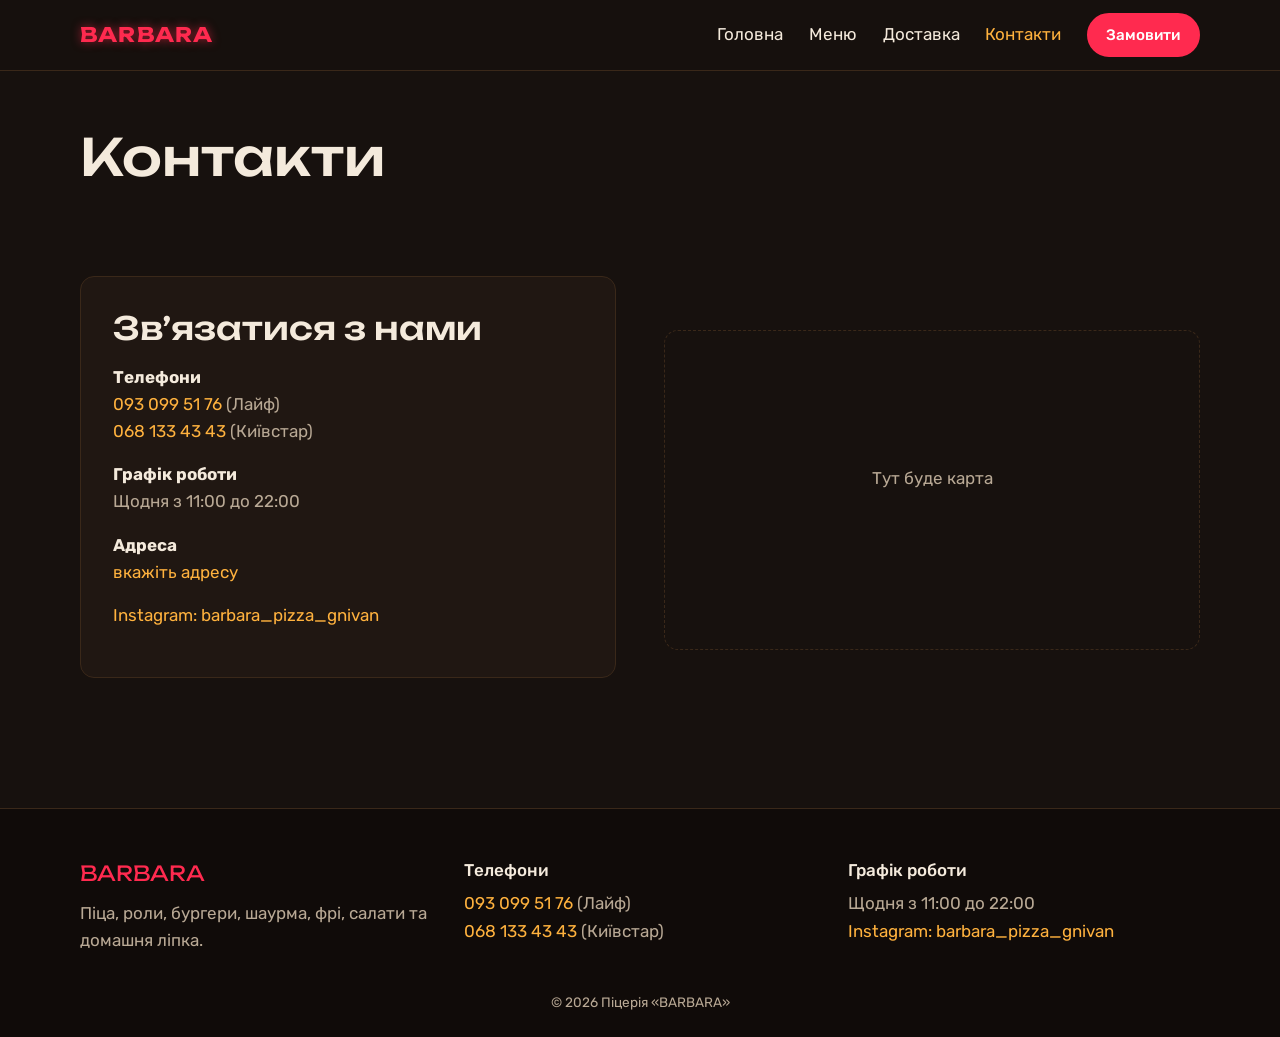
==== contacts.html @ 184677c6 "Add files via upload" ====
<!DOCTYPE html>
<html lang="uk">
<head>
  <meta charset="UTF-8">
  <meta name="viewport" content="width=device-width, initial-scale=1">
  <title>Контакти — BARBARA</title>
  <meta name="description" content="Контакти піцерії BARBARA: телефони, графік роботи, Instagram.">
  <link rel="preconnect" href="https://fonts.googleapis.com">
  <link rel="preconnect" href="https://fonts.gstatic.com" crossorigin>
  <link href="https://fonts.googleapis.com/css2?family=Rubik:wght@400;500;600&family=Unbounded:wght@300;500;700&display=swap" rel="stylesheet">
  <link rel="stylesheet" href="css/style.css">
</head>
<body>
  <header class="site-header">
    <div class="container header-inner">
      <a class="logo" href="index.html" aria-label="BARBARA — на головну">BARBARA</a>
      <button class="nav-toggle" aria-label="Відкрити меню" aria-expanded="false" aria-controls="nav"><span></span><span></span></button>
      <nav id="nav" class="nav">
        <a href="index.html">Головна</a>
        <a href="menu.html">Меню</a>
        <a href="delivery.html">Доставка</a>
        <a href="contacts.html" class="active" aria-current="page">Контакти</a>
        <a class="btn btn-small" href="tel:+380930995176">Замовити</a>
      </nav>
    </div>
  </header>

  <main>
    <section class="page-title">
      <div class="container">
        <h1>Контакти</h1>
      </div>
    </section>
    <section class="section">
      <div class="container split">
        <div class="info-card">
          <h2>Зв’язатися з нами</h2>
          <p><strong>Телефони</strong><br>
            <a href="tel:+380930995176">093 099 51 76</a> (Лайф)<br>
            <a href="tel:+380681334343">068 133 43 43</a> (Київстар)</p>
          <p><strong>Графік роботи</strong><br>Щодня з 11:00 до 22:00</p>
          <p><strong>Адреса</strong><br><em>вкажіть адресу</em></p>
          <p><a href="https://www.instagram.com/barbara_pizza_gnivan/" target="_blank" rel="noopener">Instagram: barbara_pizza_gnivan</a></p>
        </div>
        <div class="map-box">
          <!-- Вставте код карти Google Maps (Поділитися → Вбудувати карту) замість цього блоку -->
          <p>Тут буде карта</p>
        </div>
      </div>
    </section>
  </main>

  <footer class="site-footer">
    <div class="container footer-grid">
      <div>
        <p class="footer-logo">BARBARA</p>
        <p>Піца, роли, бургери, шаурма, фрі, салати та домашня ліпка.</p>
      </div>
      <div>
        <p class="footer-title">Телефони</p>
        <p><a href="tel:+380930995176">093 099 51 76</a> (Лайф)<br><a href="tel:+380681334343">068 133 43 43</a> (Київстар)</p>
      </div>
      <div>
        <p class="footer-title">Графік роботи</p>
        <p>Щодня з 11:00 до 22:00</p>
        <p><a href="https://www.instagram.com/barbara_pizza_gnivan/" target="_blank" rel="noopener">Instagram: barbara_pizza_gnivan</a></p>
      </div>
    </div>
    <p class="copyright">© <span id="year">2026</span> Піцерія «BARBARA»</p>
  </footer>
  <script src="js/main.js"></script>
</body>
</html>
---- css/style.css ----
:root{
  --bg:#17110e;
  --bg-alt:#201712;
  --wood:#3a2819;
  --neon:#ff2a4f;
  --amber:#ffb23e;
  --text:#f4eadc;
  --muted:#b9a995;
  --radius:14px;
  --font-display:'Unbounded',sans-serif;
  --font-body:'Rubik',sans-serif;
}
*{box-sizing:border-box;margin:0;padding:0}
html{scroll-behavior:smooth}
body{background:var(--bg);color:var(--text);font-family:var(--font-body);line-height:1.6;font-size:17px}
img{max-width:100%;display:block}
a{color:var(--amber);text-decoration:none}
a:hover{text-decoration:underline}
:focus-visible{outline:2px solid var(--amber);outline-offset:3px}
.container{width:min(1120px,92%);margin-inline:auto}
.narrow{width:min(760px,92%);margin-inline:auto}
h1,h2,h3{font-family:var(--font-display);line-height:1.2}
h2{font-size:clamp(1.4rem,3vw,2rem);font-weight:500;margin-bottom:1rem}
h3{font-size:1.05rem;font-weight:500;margin-bottom:.35rem}
.section{padding:4.5rem 0}
.section-alt{background:var(--bg-alt)}

/* header */
.site-header{position:sticky;top:0;z-index:10;background:rgba(23,17,14,.92);backdrop-filter:blur(8px);border-bottom:1px solid var(--wood)}
.header-inner{display:flex;align-items:center;justify-content:space-between;padding:.8rem 0}
.logo{font-family:var(--font-display);font-weight:700;font-size:1.25rem;color:var(--neon);letter-spacing:.06em;text-shadow:0 0 10px rgba(255,42,79,.6)}
.logo:hover{text-decoration:none}
.nav{display:flex;align-items:center;gap:1.6rem}
.nav a{color:var(--text)}
.nav a.active{color:var(--amber)}
.nav a:hover{text-decoration:none;color:var(--amber)}
.nav a.btn,.nav a.btn:hover{color:#fff}
.nav-toggle{display:none;background:none;border:0;width:40px;height:40px;cursor:pointer;position:relative}
.nav-toggle span{position:absolute;left:8px;right:8px;height:2px;background:var(--text);transition:transform .2s}
.nav-toggle span:first-child{top:15px}
.nav-toggle span:last-child{top:23px}
.nav-toggle[aria-expanded="true"] span:first-child{transform:translateY(4px) rotate(45deg)}
.nav-toggle[aria-expanded="true"] span:last-child{transform:translateY(-4px) rotate(-45deg)}

/* buttons */
.btn{display:inline-block;background:var(--neon);color:#fff;font-weight:500;padding:.85rem 1.6rem;border-radius:999px;border:2px solid var(--neon);transition:box-shadow .2s;cursor:pointer;font-family:var(--font-body);font-size:1rem}
.btn:hover{text-decoration:none;box-shadow:0 0 18px rgba(255,42,79,.65)}
.btn-small{padding:.5rem 1.1rem;font-size:.95rem}
.btn-ghost{background:transparent;color:var(--text);border-color:var(--text)}
.btn-ghost:hover{box-shadow:none;border-color:var(--amber);color:var(--amber)}

/* hero */
.hero{min-height:78vh;display:grid;place-items:center;text-align:center;padding:4rem 0;
  background:radial-gradient(ellipse at 50% 35%,rgba(255,42,79,.16),transparent 60%),var(--bg)}
.neon{font-weight:300;font-size:clamp(2.6rem,11vw,7.5rem);letter-spacing:.08em;color:#ffe3e8;
  text-shadow:0 0 6px #ff6d86,0 0 18px var(--neon),0 0 42px var(--neon),0 0 90px rgba(255,42,79,.7);
  animation:neon-on 1.4s ease-out 1}
@keyframes neon-on{0%,18%,22%,60%{opacity:.25;text-shadow:none}20%,24%,62%,100%{opacity:1}}
.hero-sub{max-width:34rem;margin:1.6rem auto 2rem;color:var(--muted);font-size:1.1rem}
.hero-actions{display:flex;gap:1rem;justify-content:center;flex-wrap:wrap}
.status{margin-top:1.6rem;color:var(--muted);font-size:.95rem}
.status.open{color:#7fe28a}

/* placeholders під фото */
.ph{background:linear-gradient(135deg,var(--wood),#5b3b22);border-radius:var(--radius);aspect-ratio:4/3;position:relative;overflow:hidden}
.ph::after{content:"фото";position:absolute;inset:0;display:grid;place-items:center;color:rgba(244,234,220,.35);font-size:.9rem}
.ph img{width:100%;height:100%;object-fit:cover;position:absolute;inset:0;z-index:1}
.ph-pizza{background:linear-gradient(135deg,#6b2a17,#c4581f)}
.ph-rolls,.ph-roll{background:linear-gradient(135deg,#2d2d33,#7a2a3a)}
.ph-burgers,.ph-burger{background:linear-gradient(135deg,#4a2f14,#a8681f)}
.ph-sides,.ph-fries{background:linear-gradient(135deg,#5a4413,#d6a42b)}
.ph-hall{background:linear-gradient(135deg,#0f4650,#2b2018);aspect-ratio:3/2}

/* категорії */
.cats{display:grid;grid-template-columns:repeat(auto-fit,minmax(230px,1fr));gap:1.6rem;margin-top:2rem}
.cat{color:var(--text);display:block}
.cat:hover{text-decoration:none}
.cat:hover .ph{box-shadow:0 0 0 2px var(--neon)}
.cat .ph{margin-bottom:.9rem;transition:box-shadow .2s}
.cat p{color:var(--muted);font-size:.95rem}

.split{display:grid;grid-template-columns:1fr 1fr;gap:3rem;align-items:center}
.split p{margin-bottom:1.4rem;color:var(--muted)}

/* внутрішні сторінки */
.page-title{padding:3.5rem 0 1rem}
.page-title h1{font-size:clamp(2rem,6vw,3.2rem);font-weight:500}
.page-title p{color:var(--muted);margin-top:.6rem}

/* меню */
.filters{display:flex;gap:.6rem;flex-wrap:wrap;margin-bottom:2rem}
.filter{background:transparent;color:var(--text);border:1px solid var(--wood);border-radius:999px;padding:.5rem 1.1rem;font-family:var(--font-body);font-size:.95rem;cursor:pointer}
.filter:hover{border-color:var(--amber)}
.filter.active{background:var(--neon);border-color:var(--neon);color:#fff}
.menu-grid{display:grid;grid-template-columns:repeat(auto-fill,minmax(260px,1fr));gap:1.6rem}
.item{background:var(--bg-alt);border-radius:var(--radius);overflow:hidden;border:1px solid var(--wood)}
.item .ph{border-radius:0}
.item-body{padding:1rem 1.2rem 1.3rem}
.item-body p{color:var(--muted);font-size:.95rem;margin:0}
.item .price{color:var(--amber);font-weight:600;margin-top:.6rem;font-size:1.05rem}
.item[hidden]{display:none}

/* інфо-блоки */
.info-card{background:var(--bg-alt);border:1px solid var(--wood);border-radius:var(--radius);padding:2rem;margin-bottom:1.6rem}
.info-card p{margin-bottom:1rem;color:var(--muted)}
.info-card strong{color:var(--text)}
.info-card ul{padding-left:1.2rem;color:var(--muted)}
.info-card li{margin-bottom:.5rem}
.info-card em{color:var(--amber);font-style:normal}
.phones{display:flex;gap:1rem;flex-wrap:wrap}
.map-box{min-height:320px;border-radius:var(--radius);border:1px dashed var(--wood);display:grid;place-items:center;color:var(--muted)}
.map-box iframe{width:100%;height:100%;min-height:320px;border:0;border-radius:var(--radius)}

/* footer */
.site-footer{background:#100b09;border-top:1px solid var(--wood);padding:3rem 0 1.4rem;margin-top:2rem}
.footer-grid{display:grid;grid-template-columns:repeat(auto-fit,minmax(220px,1fr));gap:2rem;color:var(--muted)}
.footer-logo{font-family:var(--font-display);color:var(--neon);font-size:1.3rem;margin-bottom:.6rem}
.footer-title{color:var(--text);font-weight:500;margin-bottom:.4rem}
.copyright{text-align:center;color:var(--muted);font-size:.85rem;margin-top:2.4rem}

/* адаптив */
@media (max-width:820px){
  .nav-toggle{display:block}
  .nav{position:absolute;top:100%;left:0;right:0;background:var(--bg);flex-direction:column;align-items:flex-start;padding:1.2rem 4%;gap:1rem;border-bottom:1px solid var(--wood);display:none}
  .nav.open{display:flex}
  .split{grid-template-columns:1fr;gap:2rem}
  .section{padding:3rem 0}
}
@media (prefers-reduced-motion:reduce){
  *{animation:none!important;transition:none!important;scroll-behavior:auto!important}
}
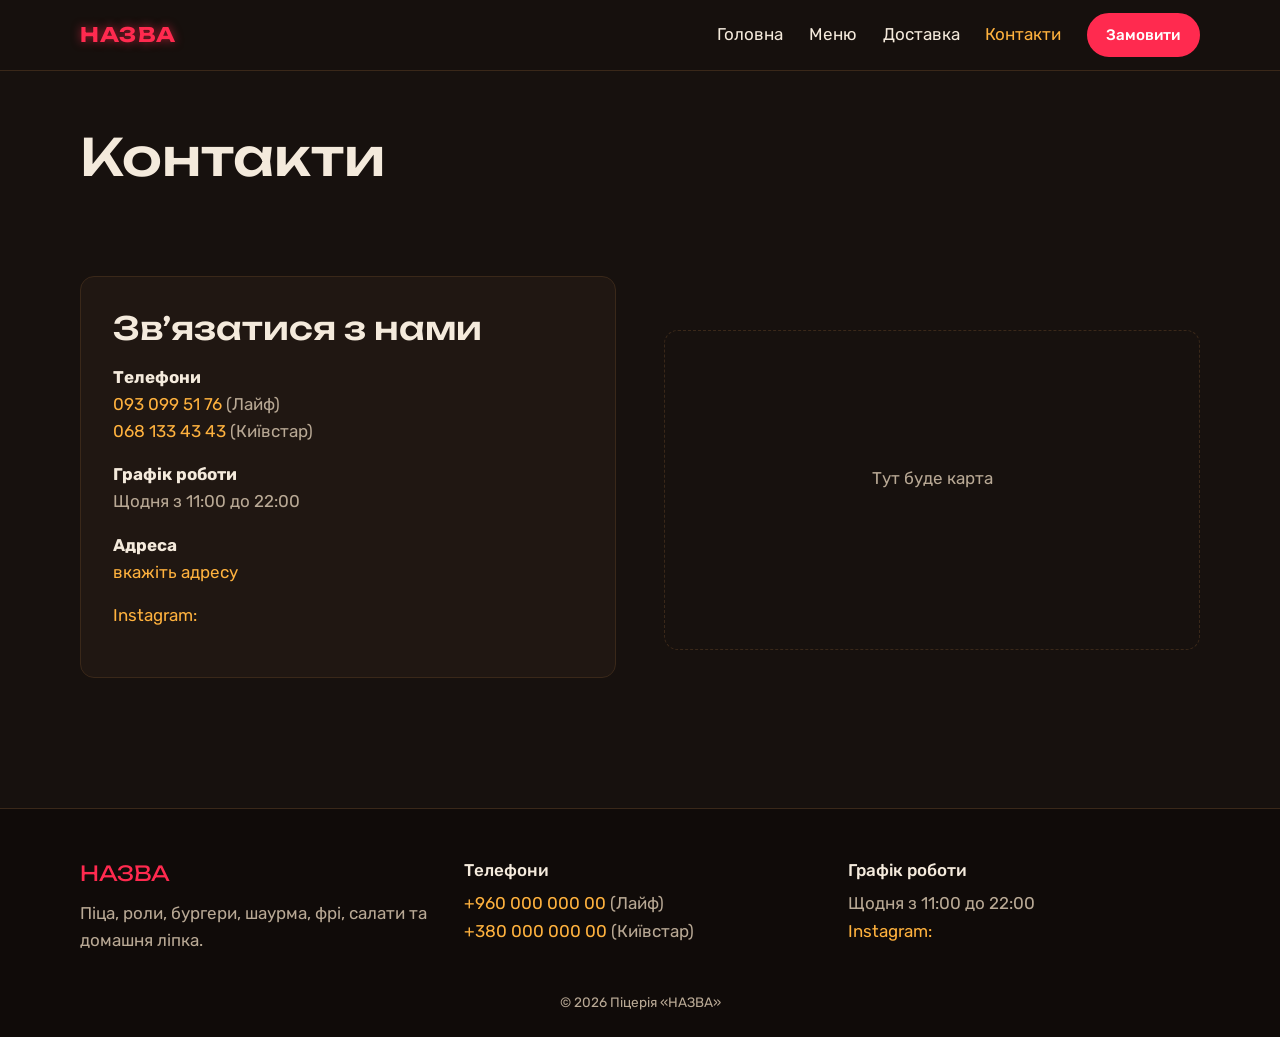
==== commit dd9d70c8: "Update contact details and branding in HTML" ====
--- a/contacts.html
+++ b/contacts.html
@@ -3,7 +3,7 @@
 <head>
   <meta charset="UTF-8">
   <meta name="viewport" content="width=device-width, initial-scale=1">
-  <title>Контакти — BARBARA</title>
+  <title>Контакти — НАЗВА</title>
   <meta name="description" content="Контакти піцерії BARBARA: телефони, графік роботи, Instagram.">
   <link rel="preconnect" href="https://fonts.googleapis.com">
   <link rel="preconnect" href="https://fonts.gstatic.com" crossorigin>
@@ -13,7 +13,7 @@
 <body>
   <header class="site-header">
     <div class="container header-inner">
-      <a class="logo" href="index.html" aria-label="BARBARA — на головну">BARBARA</a>
+      <a class="logo" href="index.html" aria-label="НАЗВА — на головну">НАЗВА</a>
       <button class="nav-toggle" aria-label="Відкрити меню" aria-expanded="false" aria-controls="nav"><span></span><span></span></button>
       <nav id="nav" class="nav">
         <a href="index.html">Головна</a>
@@ -40,7 +40,7 @@
             <a href="tel:+380681334343">068 133 43 43</a> (Київстар)</p>
           <p><strong>Графік роботи</strong><br>Щодня з 11:00 до 22:00</p>
           <p><strong>Адреса</strong><br><em>вкажіть адресу</em></p>
-          <p><a href="https://www.instagram.com/barbara_pizza_gnivan/" target="_blank" rel="noopener">Instagram: barbara_pizza_gnivan</a></p>
+          <p><a href="https:" target="_blank" rel="noopener">Instagram: </a></p>
         </div>
         <div class="map-box">
           <!-- Вставте код карти Google Maps (Поділитися → Вбудувати карту) замість цього блоку -->
@@ -53,20 +53,20 @@
   <footer class="site-footer">
     <div class="container footer-grid">
       <div>
-        <p class="footer-logo">BARBARA</p>
+        <p class="footer-logo">НАЗВА</p>
         <p>Піца, роли, бургери, шаурма, фрі, салати та домашня ліпка.</p>
       </div>
       <div>
         <p class="footer-title">Телефони</p>
-        <p><a href="tel:+380930995176">093 099 51 76</a> (Лайф)<br><a href="tel:+380681334343">068 133 43 43</a> (Київстар)</p>
+         <p><a href="tel:+96000000000">+960 000 000 00</a> (Лайф)<br><a href="tel:+38000000000">+380 000 000 00</a> (Київстар)</p>
       </div>
       <div>
         <p class="footer-title">Графік роботи</p>
         <p>Щодня з 11:00 до 22:00</p>
-        <p><a href="https://www.instagram.com/barbara_pizza_gnivan/" target="_blank" rel="noopener">Instagram: barbara_pizza_gnivan</a></p>
+        <p><a href="https:" target="_blank" rel="noopener">Instagram: </a></p>
       </div>
     </div>
-    <p class="copyright">© <span id="year">2026</span> Піцерія «BARBARA»</p>
+    <p class="copyright">© <span id="year">2026</span> Піцерія «НАЗВА»</p>
   </footer>
   <script src="js/main.js"></script>
 </body>
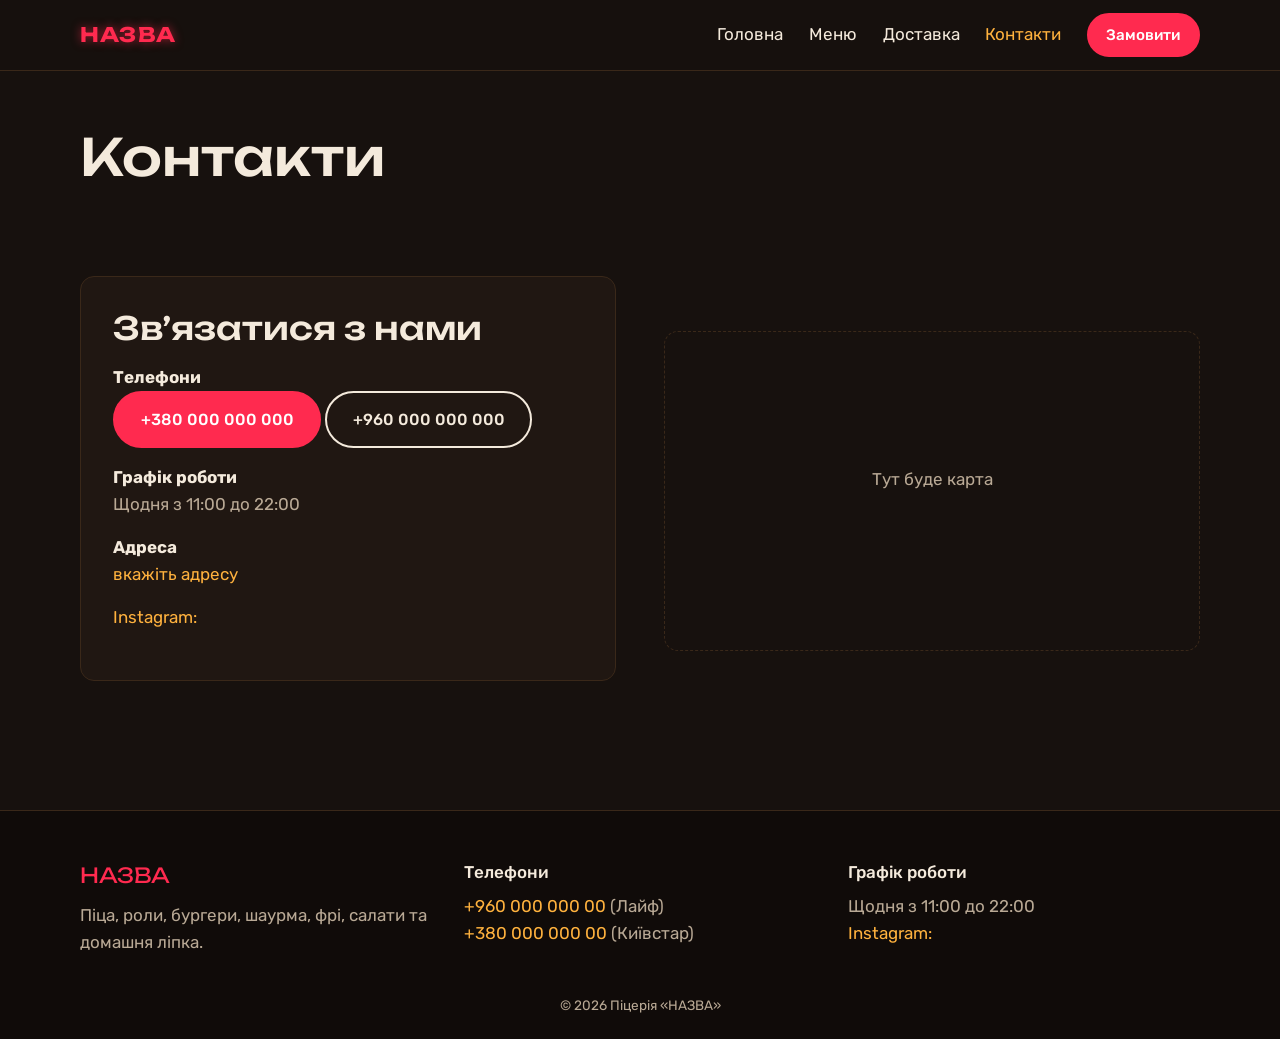
==== commit aa43d7f8: "Modify contact numbers and links in contacts.html Updated contact phone numbers and links in the con" ====
--- a/contacts.html
+++ b/contacts.html
@@ -4,7 +4,7 @@
   <meta charset="UTF-8">
   <meta name="viewport" content="width=device-width, initial-scale=1">
   <title>Контакти — НАЗВА</title>
-  <meta name="description" content="Контакти піцерії BARBARA: телефони, графік роботи, Instagram.">
+  <meta name="description" content="Контакти піцерії НАЗВА: телефони, графік роботи, Instagram.">
   <link rel="preconnect" href="https://fonts.googleapis.com">
   <link rel="preconnect" href="https://fonts.gstatic.com" crossorigin>
   <link href="https://fonts.googleapis.com/css2?family=Rubik:wght@400;500;600&family=Unbounded:wght@300;500;700&display=swap" rel="stylesheet">
@@ -20,7 +20,7 @@
         <a href="menu.html">Меню</a>
         <a href="delivery.html">Доставка</a>
         <a href="contacts.html" class="active" aria-current="page">Контакти</a>
-        <a class="btn btn-small" href="tel:+380930995176">Замовити</a>
+        <a class="btn btn-small" href="tel:+380000000000">Замовити</a>
       </nav>
     </div>
   </header>
@@ -36,8 +36,8 @@
         <div class="info-card">
           <h2>Зв’язатися з нами</h2>
           <p><strong>Телефони</strong><br>
-            <a href="tel:+380930995176">093 099 51 76</a> (Лайф)<br>
-            <a href="tel:+380681334343">068 133 43 43</a> (Київстар)</p>
+            <a class="btn" href="tel:+960000000000">+380 000 000 000</a>
+            <a class="btn btn-ghost" href="tel:+960000000000">+960 000 000 000</a>
           <p><strong>Графік роботи</strong><br>Щодня з 11:00 до 22:00</p>
           <p><strong>Адреса</strong><br><em>вкажіть адресу</em></p>
           <p><a href="https:" target="_blank" rel="noopener">Instagram: </a></p>
